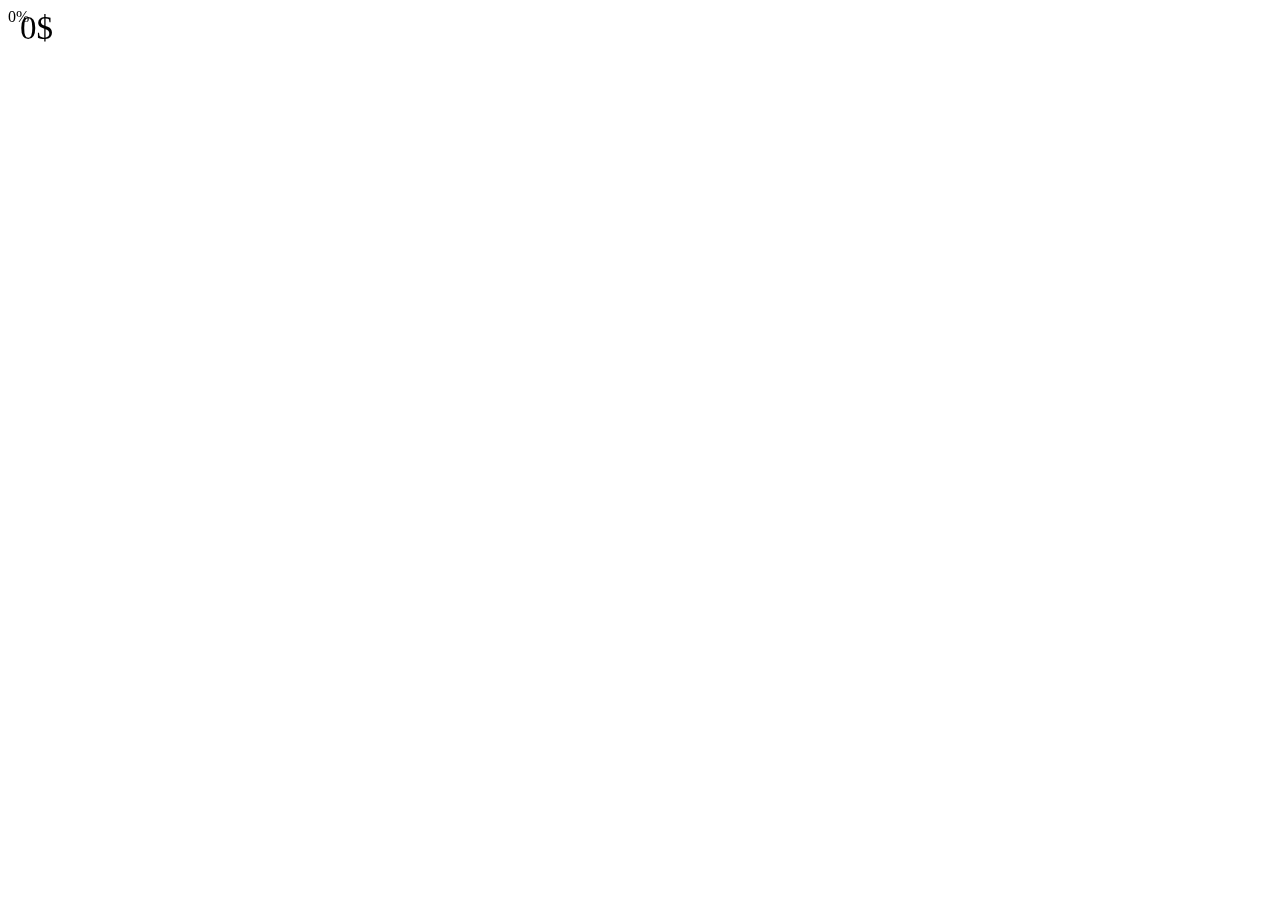
==== ARVersion-c634059f-198a-4820-ac21-8c05b1c9fd07-ok.html @ 04843e82 "Add files via upload" ====
<html lang="en">
<head>
    <title>PokéBuster AR Version</title>
    <meta charset="utf-8">
    <meta name="viewport" content="width=device-width, user-scalable=no">
    <link rel="manifest" href="/manifest.json">
    <link rel="stylesheet" type="text/css" href="public/css/loadingScreen.css" />
    <link rel="stylesheet" type="text/css" href="public/css/notSupportScreen.css" />
    <script type="text/javascript" src="public/js/AR/three.js"></script>
    <script type="text/javascript" src="public/js/AR/inflate.min.js"></script>
    <script type="text/javascript" src="public/js/AR/FBXLoader.js"></script>
    <script type="text/javascript" src="public/js/AR/DeviceOrientationControls.js"></script>
    <script type="text/javascript" src="public/js/AR/WebGL.js"></script>
    <script type="text/javascript" src="public/js/AR/ARScript.js"></script>
    <script type="text/javascript" src="public/js/gameController.js"></script>
    <script type="text/javascript" src="public/js/countdownScript.js"></script>
    <script type="text/javascript" src="public/js/boxScript.js"></script>
    <link rel="stylesheet" type="text/css" href="public/css/style.css" />
    <style> 
        #containerCamera {
            position: fixed;
            box-sizing: border-box;
            height: 100%;
            overflow: hidden;
            width: 100%;
            z-index: -1;  
        }
        
        .cameraVideo{
            position: absolute;
            top: 0;
            left: 0;
            width: 100%;
            height: 100%;        
        }
        
        .borderRadar{
            position: fixed;
            overflow: hidden;
            width: 100%;
            height: 100%;
            display: block;
            z-index: 4;
            user-select: none;
            -webkit-user-select: none;
            -moz-user-select: none;
        }
        
        .backBtnCamera {
            background-color: white;
            border-radius: 50%;
            height: 78px;
            width: 78px;
            border: none;
            position: absolute;
            top: 50%;
            left: 50%;
            margin: -39px 0px 0px -39px;
        }
        
        .ringBtnCamera{
            height: 95px;
            width: 95px;
            position: absolute;
            border-radius: 50%;   
            border: 7px solid white;
            -webkit-transform: translate(-50%, 0);
            -moz-transform: translate(-50%, 0);
            -ms-transform: translate(-50%, 0);
            transform: translate(-50%, 0);
            z-index: 4;
            user-select: none;
            -webkit-user-select: none;
            -moz-user-select: none;
        }
        
        #clickableBtn{
            cursor: pointer;
        }

        .backBtnCamera.animated {
            animation: recharge 5s infinite cubic-bezier(.36, .11, .89, .32);
            animation-iteration-count: 1;
            -webkit-animation: recharge 5s infinite cubic-bezier(.36, .11, .89, .32);
            -webkit-animation-iteration-count: 1; /* Safari 4.0 - 8.0 */
        }
       
        @keyframes recharge {
            0%, 100% {
                animation-timing-function: cubic-bezier(0.5, 0, 1, 0.5);
            }

            0% {
                transform: scale(.09, .09);
                background-color: #808080;
            }

            99% {
                transform: scale(1.0, 1.0);
                background-color: #FF3C3C;
            }
            
            100% {
                background-color: white;
            }
        }
        
        @keyframes recharge {
            0%, 100% {
                animation-timing-function: cubic-bezier(0.5, 0, 1, 0.5);
            }

            0% {
                transform: scale(.09, .09);
                background-color: #808080;
            }

            99% {
                transform: scale(1.0, 1.0);
                background-color: #FF3C3C;
            }
            
            100% {
                background-color: white;
            }
        }
               
        @keyframes flickerBattery {
            0%   {  background: url(public/assets/low-battery.png) no-repeat center center; }
            50%  { background: url(public/assets/empty-battery.png) no-repeat center center; }
            100% { background: url(public/assets/low-battery.png) no-repeat center center; }
        }

        .buttonCamera {
            background: url(public/assets/camerabutton.png) no-repeat center center;
            position: relative;
            height: 85px;
            width: 85px;
            border: none;  
            z-index: 4;
        }

        .scoreText {
            position: absolute;
            z-index: 1;
            width: 100%;
            height: 20px;
        }
        
        .divBCamera {
            position: absolute;
            left: 45%;
            margin-left: auto;
            margin-right: auto;
            bottom: 20px;
        }
        
        .viewCamera {
            background: url(public/assets/camera-view150px.png) no-repeat center center;
            width: 100%;
            height: 100%;
            position: absolute;
            top: 48%;
            left: 50%;
            transform: translate(-50%, -50%); 
            z-index: 3;
            opacity: 0.5;
            user-select: none;
            -webkit-user-select: none;
            -moz-user-select: none;
         }
        
        .batteryUI {
            position: absolute;
            margin: 0 auto;
            top: 15px;
            right: 15px;
            z-index: 3;
         }
        
         .flicker {      
            animation: flickerBattery .5s infinite;
        }
        
        @media (min-aspect-ratio: 16/9) {
            .cameraVideo {
                height: 300%;
                 top: -100%;
            }
        }

        @media (max-aspect-ratio: 16/9) {
            .cameraVideo {
                width: 300%;
                left: -100%;
            }
        }

        @media screen and (max-width: 420px) and (orientation: portrait) {
             .ringBtnCamera {
                bottom: 2%;
                left: 50%;
             }
            
             .scoreText {
                left: 20px;
                top: 10px;
                font: 18px PokeDollarFont;
            }
        }

        @media screen and (max-height: 420px) and (orientation: landscape) {  
             .ringBtnCamera {
                left: 90%;
                top: 38%;
             }
            
             .scoreText {
                left: 20px;
                top: 10px;
                font: 18px PokeDollarFont;
            }
        }

        
        @media screen and (max-width: 1025px) and (min-width: 421px) and (orientation: portrait) {            
            .viewCamera {
                background: url(public/assets/camera-view300px.png) no-repeat center center;
            }
            
            .radarDx{
                height: 150px;
                width: 150px;
                top: 50%;
                right: 40%;
            }
            
            .radarSx{
                height: 150px;
                width: 150px;
                top: 50%;
                right: 60%;
            }
            
            .ringBtnCamera {
                bottom: 2%;
                left: 50%;
             }
            
             .scoreText {
                left: 20px;
                top: 10px;
                font: 33px PokeDollarFont;
            }
        }
        
        @media screen and (max-height: 1025px) and (min-height: 421px) and (orientation: landscape) {            
            .viewCamera {
            background: url(public/assets/camera-view300px.png) no-repeat center center;
            }
            
            .ringBtnCamera {
                right: 1%;
                top: 45%;
             }
            
             .radarDx{
                height: 150px;
                width: 150px;
                top: 50%;
                right: 40%;
            }
            
            .radarSx{
                height: 150px;
                width: 150px;
                top: 50%;
                right: 60%;
            }
            
             .scoreText {
                left: 20px;
                top: 10px;
                font: 33px PokeDollarFont;
            }
        }

        .canvas {
            display: none;
            position: fixed;
            z-index: 5;
            left: 0;
            top: 0;
            width: 100%;
            height: 100%;
            overflow: auto;
            background-color: rgb(0,0,0);
            background-color: rgba(0,0,0,0.4);
        }
    </style>
</head>

<body ontouchmove="BlockElasticScroll(event);">

    <section id="loading-screen">
        <div id="loader"></div>
        <div class="text-alignCenter"><a class="digitalLoading" id="loadingText">0%</a></div>
    </section>
    
    <section style="display:none;" id="notSupport-screen">
        <div id="image-not-support"></div>
        <div class="text-alignCenter"><a class="message-not-support">Peccato! Il tuo dispositivo non è compatibile!</a></div>
    </section>
    
    <canvas id="finalResult" class="canvas" onclick="Restart()">
    </canvas>

    <canvas class="borderRadar" id="radar"></canvas>
    <div id="containerCamera"><video class="cameraVideo" id="video1" autoplay playsinline></video></div>
    <!-- UI Camera -->
    <div style="user-select: none; -webkit-user-select: none; -moz-user-select: none;">
          <!-- UI score-->
          <a class="scoreText" id="scoreGame">
                0$
          </a>
          <img class="batteryUI" id="battery"></img>
          <div class="viewCamera"></div>
          <!-- UI button camera -->           
          <div class="ringBtnCamera" id="clickableBtn">
              <div class="backBtnCamera" id="btnBack"></div>
          </div>
    </div>

    <script>
        var isClicked = false;
        let touchEvent = 'ontouchstart' in window ? 'touchstart' : 'click';
        document.getElementById('clickableBtn').addEventListener(touchEvent, shotBnt);
               
        Init();
        function shotBnt() {
            if (!isClicked) {
                isClicked = true;
                var btn = document.getElementById("btnBack");
                btn.classList.remove('animated');
                SnapshotHandler(entities); 
                void btn.offsetWidth;
                btn.classList.add("animated");
                //attendo che l'animazione finisca dopodiché posso ripremere il bottone
                setTimeout(function () { isClicked = false; }, 5000);
            }
        }
                                                    
        function BlockElasticScroll(event) {
            event.preventDefault();
        }
                          
    </script>

</body>
</html>
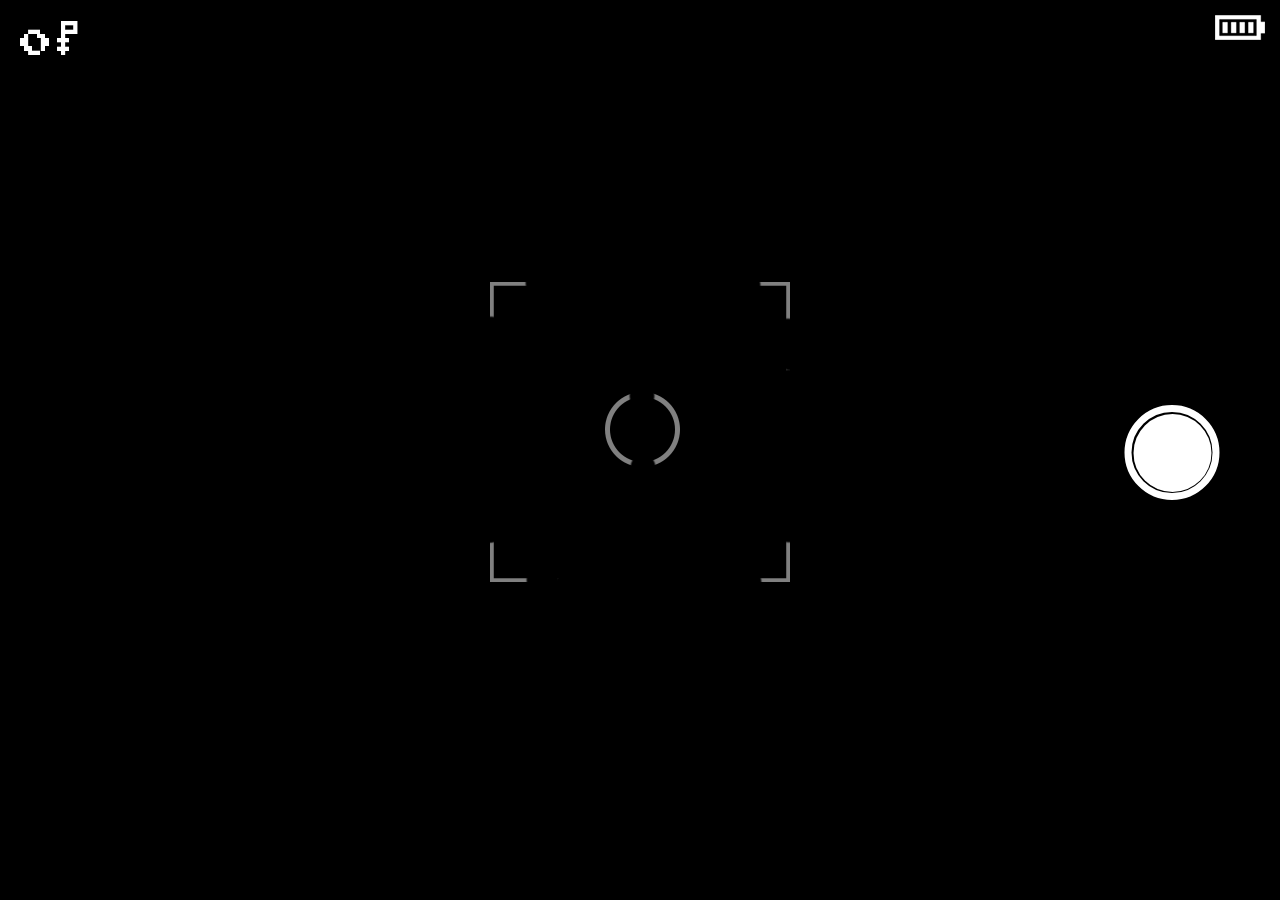
==== commit a1f160d0: "Update ARVersion-c634059f-198a-4820-ac21-8c05b1c9fd07-ok.html" ====
--- a/ARVersion-c634059f-198a-4820-ac21-8c05b1c9fd07-ok.html
+++ b/ARVersion-c634059f-198a-4820-ac21-8c05b1c9fd07-ok.html
@@ -3,6 +3,7 @@
     <title>PokéBuster AR Version</title>
     <meta charset="utf-8">
     <meta name="viewport" content="width=device-width, user-scalable=no">
+    <meta name="format-detection" content="telephone=no"/>
     <link rel="manifest" href="/manifest.json">
     <link rel="stylesheet" type="text/css" href="public/css/loadingScreen.css" />
     <link rel="stylesheet" type="text/css" href="public/css/notSupportScreen.css" />
--- a/public/css/loadingScreen.css
+++ b/public/css/loadingScreen.css
@@ -0,0 +1,172 @@
+#loading-screen {
+    position: absolute;
+    z-index: 5;
+    top: 0;
+    left: 0;
+    width: 100%;
+    height: 100%;
+    background-color: #000000;
+    transition: 1s opacity;
+    user-select: none;
+    -webkit-user-select: none;
+    -moz-user-select: none;
+}
+
+    #loading-screen.fade-out {
+        opacity: 0;
+    }
+
+#loader {
+    display: block;
+    position: absolute;
+    content: url(../assets/icon-512.png);
+    -moz-transform: translate(-50px, -50px);
+    -webkit-transform: translate(-50px, -50px);
+    -o-transform: translate(-50px, -50px);
+    -ms-transform: translate(-50px, -50px);
+    transform: translate(-50px, -50px);
+    margin: 0;
+    padding: 0;
+    /*animazione immagine*/
+    -webkit-animation:spin 2.4s cubic-bezier(0, 0.2, 0.8, 1) infinite; 
+    -moz-animation: spin 2.4s cubic-bezier(0, 0.2, 0.8, 1) infinite; 
+    -ms-animation: spin 2.4s cubic-bezier(0, 0.2, 0.8, 1) infinite; 
+    -o-animation: spin 2.4s cubic-bezier(0, 0.2, 0.8, 1) infinite;
+    animation: spin 2.4s cubic-bezier(0, 0.2, 0.8, 1) infinite;
+}
+
+@keyframes spin {
+    0%, 100% {
+        animation-timing-function: cubic-bezier(0.5, 0, 1, 0.5);
+    }
+
+    0% {
+        transform: rotateY(0deg);
+    } 
+    
+    100% {
+        transform: rotateY(1800deg);
+    }
+}
+
+@-moz-keyframes spin{
+     0%, 100% {
+        animation-timing-function: cubic-bezier(0.5, 0, 1, 0.5);
+    }
+
+    0% {
+        transform: rotateY(0deg);
+    } 
+    
+    100% {
+        transform: rotateY(1800deg);
+    }
+}
+
+@-webkit-keyframes spin{
+     0%, 100% {
+        animation-timing-function: cubic-bezier(0.5, 0, 1, 0.5);
+    }
+
+    0% {
+        transform: rotateY(0deg);
+    } 
+    
+    100% {
+        transform: rotateY(1800deg);
+    }
+}
+
+@-ms-keyframes spin{
+     0%, 100% {
+        animation-timing-function: cubic-bezier(0.5, 0, 1, 0.5);
+    }
+
+    0% {
+        transform: rotateY(0deg);
+    } 
+    
+    100% {
+        transform: rotateY(1800deg);
+    }
+}
+
+@-o-keyframes spin{
+     0%, 100% {
+        animation-timing-function: cubic-bezier(0.5, 0, 1, 0.5);
+    }
+
+    0% {
+        transform: rotateY(0deg);
+    } 
+    
+    100% {
+        transform: rotateY(1800deg);
+    }
+}
+
+@font-face {
+    font-family: loadingFont;
+    src: url(triple_dot_digital-7.ttf);
+}
+
+.digitalLoading {
+    font-family: loadingFont;
+    font-size: 1.4rem;
+    text-align: center;
+    color:#8a31c4
+}
+
+@media screen and (max-width: 500px) and (orientation: portrait) {
+      #loader {
+         width: 150px;
+         height: 150px;
+         top: 38%;
+         left: 32%;
+      }
+    
+      .digitalLoading {
+          display: block;
+          font-size: 1.4rem;
+      }
+}
+
+@media screen and (max-height: 500px) and (orientation: landscape) {
+      #loader {
+          width: 150px;
+          height: 150px;
+          top: 28%;
+          left: 38%;
+      }
+    
+      .digitalLoading {
+          display: none;
+      }
+}
+
+@media screen and (max-width: 1025px) and (min-width: 501px) and (orientation: portrait){
+      #loader {
+          width: 300px;
+          height: 300px;
+          top: 35%;
+          left: 35%;
+      }
+    
+      .digitalLoading {
+          display: block;
+          font-size: 2.8rem;
+      }
+}
+
+@media screen and (max-height: 1025px) and (min-height: 501px) and (orientation: landscape){
+      #loader {
+          width: 300px;
+          height: 300px;
+          top: 28%;
+          left: 37%;
+      }
+    
+      .digitalLoading {
+          display: none;
+      }
+}
--- a/public/css/notSupportScreen.css
+++ b/public/css/notSupportScreen.css
@@ -0,0 +1,54 @@
+#notsupport-screen {
+    position: absolute;
+    z-index: 5;
+    top: 0;
+    left: 0;
+    width: 100%;
+    height: 100%;
+    background-color: #000000;
+    user-select: none;
+    -webkit-user-select: none;
+    -moz-user-select: none;
+}
+
+#image-not-support {
+    display: block;
+    position: absolute;
+    top: 48%;
+    width: 250px;
+    height: 249px;
+    -webkit-transform: translate(-50%, -50%);
+    -moz-transform: translate(-50%, -50%);
+    -ms-transform: translate(-50%, -50%);
+    transform: translate(-50%, -50%);
+    left: 50%;
+    content: url(../assets/notSupport.png);
+}
+
+.text-alignCenter {
+    display: block;
+    position: relative;
+    text-align: center;
+    color:#8a31c4;
+    top: 62%;
+}
+
+.message-not-support {
+    font-family: Open Sans;
+    font-size: 0.8rem;
+}
+
+@media screen and (max-width: 1025px) and (min-width: 421px) {    
+    #image-not-support {
+      width: 500px;
+      height: 495px;
+    }
+    
+    .message-not-support {
+      font-size: 1.5rem;
+    }
+    
+    .text-alignCenter {
+       top: 64%;
+    }
+}
--- a/public/css/style.css
+++ b/public/css/style.css
@@ -0,0 +1,91 @@
+@font-face {
+    font-family: MyFont;
+    src:url(VCR_OSD_MONO_1.001.ttf);
+}
+
+@font-face {
+    font-family: PokeDollarFont;
+    src: url(Pokedollar.ttf);
+}
+
+html {
+    user-select: none;
+    -webkit-touch-callout: none; /* iOS Safari */
+    -webkit-user-select: none; /* Safari */
+    -moz-user-select: none; /* Firefox */
+    -ms-user-select: none; /* Internet Explorer/Edge */
+     overflow: hidden;
+}
+
+body {
+    user-select: none;
+    -webkit-touch-callout: none; /* iOS Safari */
+    -webkit-user-select: none; /* Safari */
+    -moz-user-select: none; /* Firefox */
+    -ms-user-select: none; /* Internet Explorer/Edge */
+    font-family: Monospace;
+    background-color: #000;
+    color: #fff;
+    margin: 0px;
+    overflow: hidden;
+    cursor: pointer; /*IOS Mobile Issue */
+}
+
+.container{
+    position:absolute;
+    top:10%;
+    left:50%;
+    transform:translate(-50%, -50%);
+    text-align: center;
+    padding: 1px;
+    background-color:#000;
+    border: 1px solid black;
+    font-family: sans-serif;
+    box-shadow: 0 0 5px 3px #999;
+}
+
+.info {
+    font-family: MyFont;
+    font-size: 60px;
+}
+
+#info {
+            color: #fff;
+            position: absolute;
+            top: 10px;
+            width: 100%;
+            text-align: center;
+            z-index: 100;
+            display: block;
+        }
+
+            #info a {
+                color: #046;
+                font-weight: bold;
+            }
+
+ @media screen and (max-width: 420px) {
+            .info {
+                font-size: 30px;
+            }
+        }
+
+.dollarPoke {
+    font-family: PokeDollarFont;
+    font-size: 1.4rem;
+}
+
+*, *::after, *::before {
+    -webkit-box-sizing: border-box;
+    box-sizing: border-box;
+}
+
+/* RESET CSS */
+h1, h2, h3, h4, h5, h6 {
+    margin: 0;
+    padding: 0;
+    border: 0;
+    font-size: 100%;
+    font: inherit;
+    vertical-align: baseline;
+}
